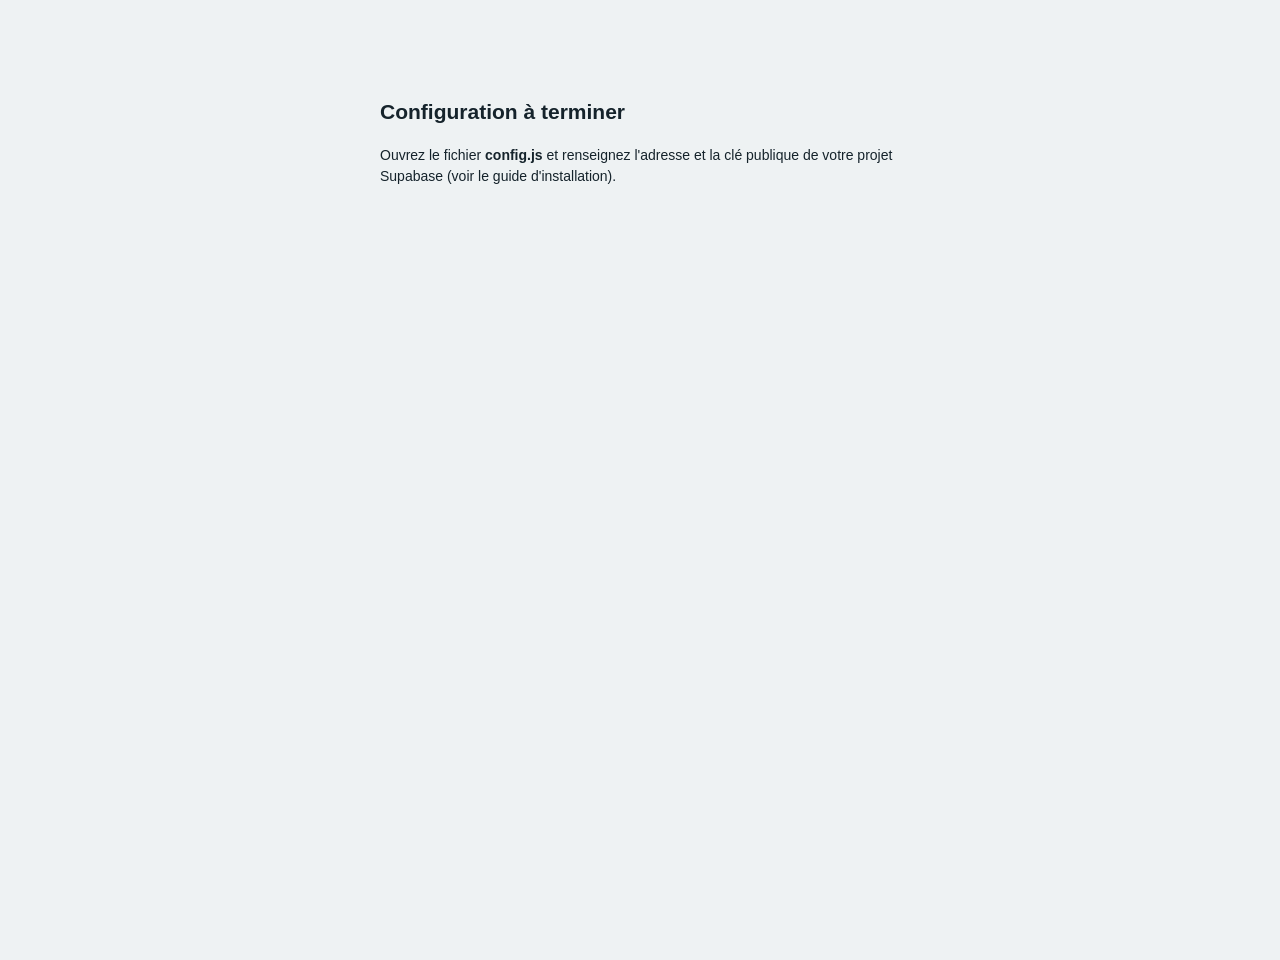
==== index.html @ d6e601d5 "Mise en ligne de l'application Filtres & PDR Chantier Co-Authored-By: Claude Opus 5.5 <noreply@anthr" ====
<!doctype html>
<html lang="fr">
<head>
<meta charset="utf-8">
<meta name="viewport" content="width=device-width,initial-scale=1,viewport-fit=cover">
<title>Filtres Chantier</title>
<link rel="preconnect" href="https://fonts.googleapis.com">
<link rel="stylesheet" href="https://fonts.googleapis.com/css2?family=Barlow+Condensed:wght@600;700&family=IBM+Plex+Mono:wght@500&family=IBM+Plex+Sans:wght@400;500;600&display=swap">
<link rel="stylesheet" href="style.css">
</head>
<body>

<!-- ======== Écran de connexion ======== -->
<section id="login" class="login" hidden>
  <div class="login-card">
    <div class="login-brand"><span class="logo" aria-hidden="true"></span><div><h1 id="login-title">Filtres Chantier</h1><p id="login-chantier" class="muted"></p></div></div>
    <form id="login-form" novalidate>
      <div class="field"><label for="lg-id">Identifiant</label><input id="lg-id" autocomplete="username" required placeholder="ex. ahmed.magasin"></div>
      <div class="field"><label for="lg-pw">Mot de passe</label><input id="lg-pw" type="password" autocomplete="current-password" required></div>
      <div class="err" id="lg-err" role="alert"></div>
      <button class="btn primary big" id="lg-btn" type="submit">Se connecter</button>
    </form>
    <p class="hint">Pas de compte ? Demandez-le à l'administrateur matériel. Mot de passe oublié : l'administrateur peut le réinitialiser.</p>
  </div>
</section>

<!-- ======== Application ======== -->
<div id="app" class="shell" hidden>
  <aside class="side" id="side">
    <div class="side-brand"><span class="logo" aria-hidden="true"></span><div><b id="app-title">Filtres Chantier</b><small id="app-chantier"></small></div></div>
    <nav id="nav" aria-label="Menu principal"></nav>
    <div class="side-foot"><span class="dot" id="sync-dot"></span><span id="sync-txt">Connexion…</span></div>
  </aside>
  <div class="main-col">
    <header class="topbar">
      <button class="burger" id="burger" aria-label="Menu">☰</button>
      <h2 id="page-title">Tableau de bord</h2>
      <div class="me" id="me-box"></div>
    </header>
    <main>
      <div id="view-tools"></div>
      <div id="view-body"><div class="empty">Chargement des données…</div></div>
    </main>
  </div>
</div>

<div class="toasts" id="toasts" aria-live="polite"></div>
<div hidden><datalist id="dl-refs"></datalist><datalist id="dl-engins"></datalist><datalist id="dl-types"></datalist><datalist id="dl-marques"></datalist></div>

<script src="config.js"></script>
<script src="vendor/supabase.js"></script>
<script src="vendor/xlsx.full.min.js"></script>
<script src="app.js"></script>
</body>
</html>
---- style.css ----
/* Filtres Chantier – menu latéral sombre + espace de travail clair, tableaux denses */
:root{
  --bg:#eef2f3; --surface:#ffffff; --surface2:#f6f8f9; --ink:#15232b; --muted:#5a6b74; --line:#d4dde1;
  --side:#0e2f38; --side-ink:#d7e6ea; --side-muted:#86a3ab; --side-hi:#164552;
  --petrol:#0f4c5c; --petrol-soft:#e1eef1; --accent:#cf5a14; --accent-soft:#fbe9dd;
  --ok:#2c7a4b; --ok-soft:#e2f2e8; --warn:#9a6a10; --warn-soft:#fbf0d6; --crit:#b8322a; --crit-soft:#fbe3e0;
  --f-display:"Barlow Condensed","Arial Narrow",Arial,sans-serif;
  --f-body:"IBM Plex Sans",system-ui,-apple-system,"Segoe UI",Arial,sans-serif;
  --f-mono:"IBM Plex Mono",ui-monospace,Consolas,monospace;
  color-scheme:light;
}
@media (prefers-color-scheme:dark){:root{
  --bg:#0d161b; --surface:#152229; --surface2:#1a2a32; --ink:#e4ecef; --muted:#93a6af; --line:#2a3c46;
  --side:#0a1c22; --side-ink:#d7e6ea; --side-muted:#7f9aa2; --side-hi:#15343e;
  --petrol:#6cb8c9; --petrol-soft:#163640; --accent:#f08a46; --accent-soft:#3a2416;
  --ok:#5fc28c; --ok-soft:#173326; --warn:#e3b354; --warn-soft:#382d14; --crit:#f0756a; --crit-soft:#3d1c19; color-scheme:dark}}
*{box-sizing:border-box}
html,body{height:100%}
body{margin:0;background:var(--bg);color:var(--ink);font-family:var(--f-body);font-size:14px;line-height:1.45}
[hidden]{display:none!important}
.muted{color:var(--muted)}
.mono{font-family:var(--f-mono);font-size:12.5px}

/* --- logo : cartouche de filtre stylisée --- */
.logo{width:34px;height:34px;border-radius:8px;background:repeating-linear-gradient(90deg,var(--accent) 0 4px,#e98a4f 4px 6px);box-shadow:inset 0 -7px 0 rgba(0,0,0,.18),inset 0 7px 0 rgba(255,255,255,.12);flex:none}

/* --- connexion --- */
.login{min-height:100%;display:flex;align-items:center;justify-content:center;padding:24px 16px;background:linear-gradient(160deg,var(--side) 0 38%,var(--bg) 38%)}
.login-card{background:var(--surface);border-radius:12px;padding:28px 26px;width:min(400px,100%);box-shadow:0 20px 60px rgba(0,0,0,.25)}
.login-brand{display:flex;gap:12px;align-items:center;margin-bottom:22px}
.login-brand h1{font-family:var(--f-display);font-size:28px;text-transform:uppercase;margin:0;color:var(--petrol);line-height:1}
.login-brand p{margin:2px 0 0;font-size:13px}
.login form{display:flex;flex-direction:column;gap:14px}
.login .field input{width:100%;padding:10px 12px;font-size:15px}

/* --- structure --- */
.shell{display:flex;min-height:100%}
.side{width:236px;flex:none;background:var(--side);color:var(--side-ink);display:flex;flex-direction:column;position:sticky;top:0;height:100vh;overflow-y:auto}
.side-brand{display:flex;gap:10px;align-items:center;padding:16px 16px 14px;border-bottom:1px solid rgba(255,255,255,.08)}
.side-brand b{font-family:var(--f-display);font-size:20px;text-transform:uppercase;letter-spacing:.03em;display:block;line-height:1.1}
.side-brand small{color:var(--side-muted);font-size:11px;display:block;line-height:1.3}
nav#nav{padding:8px 8px 16px;flex:1}
.nav-g{font-size:10.5px;text-transform:uppercase;letter-spacing:.09em;color:var(--side-muted);padding:14px 10px 5px;font-weight:600}
.nav-i{display:flex;align-items:center;justify-content:space-between;gap:8px;width:100%;text-align:left;background:none;border:0;color:var(--side-ink);font:500 13.5px var(--f-body);padding:8px 10px;border-radius:6px;cursor:pointer}
.nav-i:hover{background:var(--side-hi)}
.nav-i[aria-current="page"]{background:var(--side-hi);box-shadow:inset 3px 0 0 var(--accent);font-weight:600}
.badge{font-size:11px;font-weight:700;background:var(--accent);color:#fff;border-radius:999px;padding:0 7px;line-height:18px}
.side-foot{padding:12px 16px;font-size:12px;color:var(--side-muted);display:flex;gap:8px;align-items:center;border-top:1px solid rgba(255,255,255,.08)}
.dot{width:8px;height:8px;border-radius:50%;background:var(--warn);flex:none}
.dot.on{background:#5fc28c}
.main-col{flex:1;min-width:0;display:flex;flex-direction:column}
.topbar{position:sticky;top:0;z-index:20;background:var(--surface);border-bottom:1px solid var(--line);display:flex;align-items:center;gap:12px;padding:10px 20px}
.topbar h2{font-family:var(--f-display);font-size:24px;text-transform:uppercase;letter-spacing:.02em;margin:0 auto 0 0;text-wrap:balance}
.burger{display:none;background:none;border:1px solid var(--line);border-radius:6px;font-size:18px;padding:3px 9px;color:var(--ink);cursor:pointer}
.me{display:flex;align-items:center;gap:8px;font-size:13px;flex-wrap:wrap;justify-content:flex-end}
.role{font-size:11px;font-weight:600;text-transform:uppercase;letter-spacing:.06em;padding:2px 8px;border-radius:999px;background:var(--petrol-soft);color:var(--petrol)}
.role.admin{background:var(--accent-soft);color:var(--accent)}
main{padding:18px 20px 60px;max-width:1500px;width:100%}

/* --- éléments --- */
.tools{display:flex;flex-wrap:wrap;gap:10px;align-items:flex-end;margin-bottom:14px}
.tools .grow{margin-right:auto}
.field{display:flex;flex-direction:column;gap:3px;min-width:0}
.field label{font-size:11px;text-transform:uppercase;letter-spacing:.06em;color:var(--muted);font-weight:600}
input,select,textarea{font:14px var(--f-body);color:var(--ink);background:var(--surface);border:1px solid var(--line);border-radius:6px;padding:7px 9px;min-width:0;max-width:100%}
textarea{width:100%;min-height:120px}
input:focus,select:focus,textarea:focus,button:focus-visible{outline:2px solid var(--petrol);outline-offset:1px}
.btn{font:600 13px var(--f-body);border:1px solid var(--line);background:var(--surface);color:var(--ink);border-radius:6px;padding:7px 12px;cursor:pointer;white-space:nowrap}
.btn:hover{border-color:var(--petrol)}
.btn.primary{background:var(--accent);border-color:var(--accent);color:#fff}
.btn.primary:hover{filter:brightness(1.07)}
.btn.big{padding:11px 14px;font-size:15px}
.btn.small{padding:3px 8px;font-size:12px}
.btn.danger{color:var(--crit);border-color:var(--crit)}
.btn:disabled{opacity:.5;cursor:not-allowed}
.kpis{display:grid;grid-template-columns:repeat(auto-fit,minmax(165px,1fr));gap:10px;margin-bottom:16px}
.kpi{background:var(--surface);border:1px solid var(--line);border-radius:8px;padding:10px 14px;border-top:3px solid var(--petrol)}
.kpi b{display:block;font-family:var(--f-display);font-size:32px;line-height:1.1;font-variant-numeric:tabular-nums}
.kpi.txt b{font-size:21px;padding-top:6px}
.kpi span{font-size:12px;color:var(--muted)}
.kpi.crit{border-top-color:var(--crit)} .kpi.crit b{color:var(--crit)}
.kpi.warn{border-top-color:var(--warn)} .kpi.warn b{color:var(--warn)}
.kpi.acc{border-top-color:var(--accent)} .kpi.acc b{color:var(--accent)}
.grid2{display:grid;grid-template-columns:repeat(auto-fit,minmax(min(100%,460px),1fr));gap:14px;margin-bottom:14px}
.panel{background:var(--surface);border:1px solid var(--line);border-radius:8px;padding:12px 14px;min-width:0;margin-bottom:14px}
.grid2 .panel{margin-bottom:0}
.panel h3{font-family:var(--f-display);font-size:19px;text-transform:uppercase;letter-spacing:.03em;margin:0 0 8px;display:flex;gap:8px;align-items:center;flex-wrap:wrap}
.panel h3 small{font-family:var(--f-body);text-transform:none;letter-spacing:0;font-size:12px;color:var(--muted);font-weight:400}
.tw{overflow-x:auto;border:1px solid var(--line);border-radius:6px}
table{border-collapse:collapse;width:100%;font-size:13px}
th{background:var(--surface2);color:var(--muted);font-size:11px;text-transform:uppercase;letter-spacing:.05em;text-align:left;padding:7px 8px;border-bottom:1px solid var(--line);white-space:nowrap}
td{padding:6px 8px;border-bottom:1px solid var(--line);vertical-align:top}
tr:last-child td{border-bottom:0}
td.n,th.n{text-align:right;font-variant-numeric:tabular-nums;white-space:nowrap}
.pill{display:inline-block;font-size:11px;font-weight:600;padding:1px 8px;border-radius:999px;white-space:nowrap}
.p-RUPTURE,.p-crit{background:var(--crit-soft);color:var(--crit)}
.p-ALERTE,.p-warn{background:var(--warn-soft);color:var(--warn)}
.p-OK,.p-ok{background:var(--ok-soft);color:var(--ok)}
.p-info{background:var(--petrol-soft);color:var(--petrol)}
.p-acc{background:var(--accent-soft);color:var(--accent)}
.reste{color:var(--crit);font-weight:600}
.banner{border-radius:8px;padding:10px 14px;margin-bottom:14px;font-weight:600}
.banner.crit{background:var(--crit-soft);color:var(--crit)}
.banner.ok{background:var(--ok-soft);color:var(--ok)}
.banner.info{background:var(--petrol-soft);color:var(--petrol)}
.feed{list-style:none;margin:0;padding:0}
.feed li{display:flex;gap:10px;padding:7px 0;border-bottom:1px solid var(--line);align-items:flex-start}
.feed li:last-child{border-bottom:0}
.feed .t{font-size:12px;color:var(--muted);white-space:nowrap;margin-left:auto;padding-left:8px}
.feed .new{width:7px;height:7px;border-radius:50%;background:var(--accent);flex:none;margin-top:8px}
.av{width:24px;height:24px;border-radius:50%;flex:none;display:inline-flex;align-items:center;justify-content:center;font-size:11px;font-weight:700;color:#fff}
.who{display:inline-flex;align-items:center;gap:5px;white-space:nowrap}
.who .av{width:18px;height:18px;font-size:9px}
.empty{padding:22px;text-align:center;color:var(--muted)}
.more{font-size:12px;color:var(--muted);padding:6px 2px}
.chips{display:flex;flex-wrap:wrap;gap:6px}
.chip{border:1px solid var(--line);border-radius:6px;padding:4px 8px;font-size:12px;background:var(--surface2)}
.chip b{font-family:var(--f-mono);font-weight:500}
.card-head{display:flex;gap:16px;flex-wrap:wrap;align-items:baseline;margin-bottom:12px}
.card-head .code{font-family:var(--f-display);font-size:34px;font-weight:700;color:var(--petrol)}
.card-head .desc{font-size:16px;font-weight:600}
.overlay{position:fixed;inset:0;background:rgba(10,20,25,.5);z-index:50;display:flex;align-items:flex-start;justify-content:center;padding:40px 16px;overflow-y:auto}
.modal{background:var(--surface);border-radius:10px;width:min(720px,100%);padding:18px 20px;box-shadow:0 20px 60px rgba(0,0,0,.3)}
.modal h3{font-family:var(--f-display);font-size:24px;text-transform:uppercase;margin:0 0 12px}
.fgrid{display:grid;grid-template-columns:repeat(auto-fit,minmax(200px,1fr));gap:10px 14px}
.fgrid .full{grid-column:1/-1}
.fgrid input,.fgrid select{width:100%}
.hint{font-size:12px;color:var(--muted);margin-top:2px}
.hint.ok{color:var(--ok)} .hint.crit{color:var(--crit)}
.actions{display:flex;gap:8px;justify-content:flex-end;margin-top:16px;flex-wrap:wrap}
.err{color:var(--crit);font-size:13px;min-height:1em}
.toasts{position:fixed;right:16px;bottom:16px;z-index:60;display:flex;flex-direction:column;gap:8px;max-width:min(380px,calc(100vw - 32px))}
.toast{background:var(--ink);color:var(--bg);padding:10px 14px;border-radius:8px;font-size:13px;box-shadow:0 8px 24px rgba(0,0,0,.25)}
.rowact{display:flex;gap:4px;justify-content:flex-end}
.steps{margin:0;padding-left:20px} .steps li{margin-bottom:6px}

@media (max-width:860px){
  .side{position:fixed;left:0;top:0;z-index:40;transform:translateX(-100%);transition:transform .2s}
  .side.open{transform:none;box-shadow:0 0 40px rgba(0,0,0,.4)}
  .burger{display:inline-block}
  main{padding:14px 16px 60px}
  .topbar{padding:10px 16px}
  .me .nm{display:none}
  .kpi b{font-size:26px}
}
@media (prefers-reduced-motion:reduce){*{transition:none!important}}

/* --- Filtres / PDR, import Excel --- */
.subtabs{display:flex;gap:6px;margin-bottom:12px;flex-wrap:wrap}
.subtabs .btn[aria-pressed="true"]{background:var(--petrol);border-color:var(--petrol);color:var(--surface)}
.modal.wide{width:min(1100px,100%)}
.imp-prev{margin-top:10px}
.chk{display:flex;gap:6px;align-items:center;font-size:13px}
tr.row-err td{background:var(--crit-soft)}
.kpi-title{font-family:var(--f-display);font-size:18px;text-transform:uppercase;margin:6px 0 8px;display:flex;gap:8px;align-items:center}
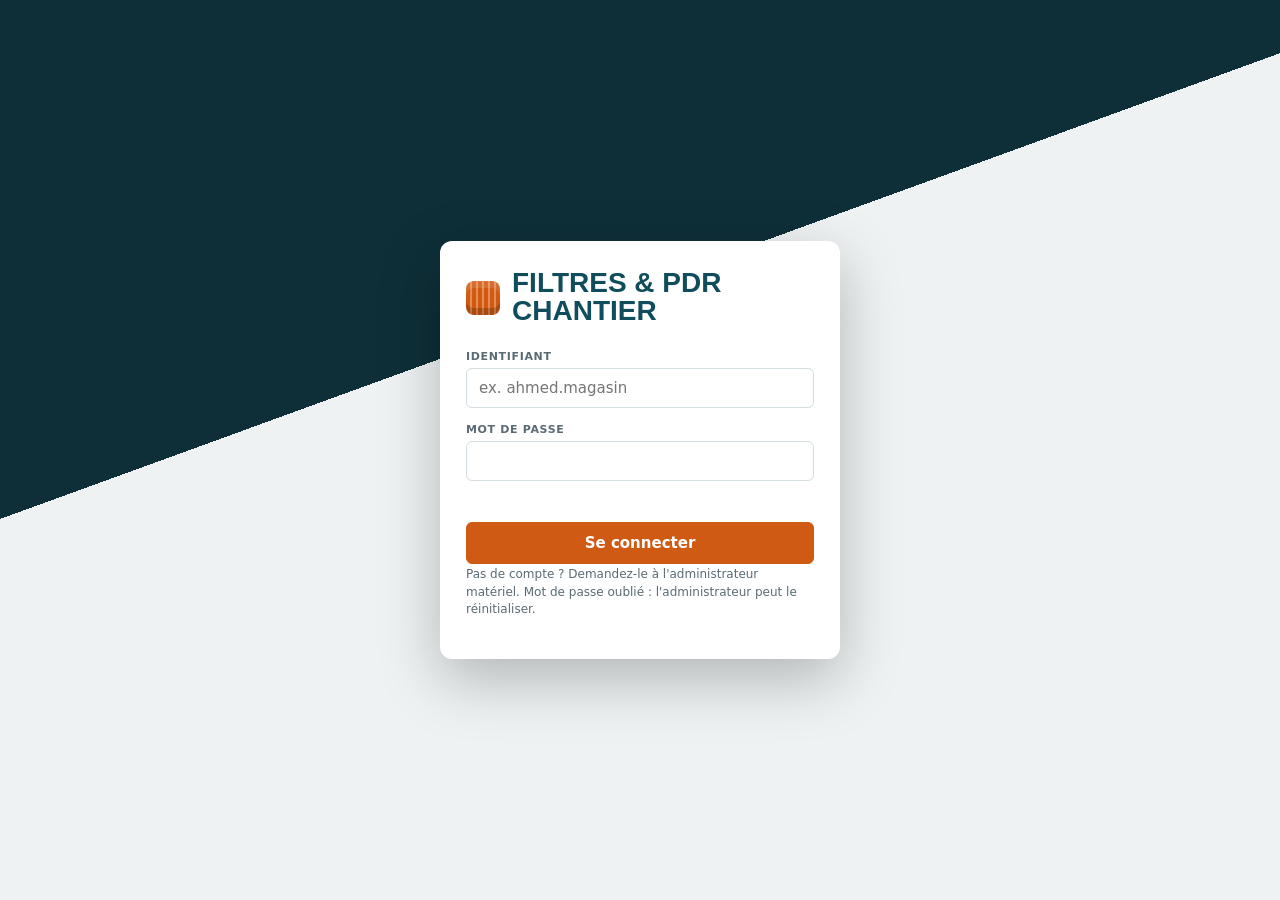
==== commit 8f82749d: "Entrées : colonne Fournisseur (saisie, tableau, recherche, import, export, canevas) Co-Authored-By: " ====
--- a/index.html
+++ b/index.html
@@ -3,7 +3,7 @@
 <head>
 <meta charset="utf-8">
 <meta name="viewport" content="width=device-width,initial-scale=1,viewport-fit=cover">
-<title>Filtres Chantier</title>
+<title>Filtres &amp; PDR Chantier</title>
 <link rel="preconnect" href="https://fonts.googleapis.com">
 <link rel="stylesheet" href="https://fonts.googleapis.com/css2?family=Barlow+Condensed:wght@600;700&family=IBM+Plex+Mono:wght@500&family=IBM+Plex+Sans:wght@400;500;600&display=swap">
 <link rel="stylesheet" href="style.css">
@@ -45,7 +45,7 @@
 </div>
 
 <div class="toasts" id="toasts" aria-live="polite"></div>
-<div hidden><datalist id="dl-refs"></datalist><datalist id="dl-engins"></datalist><datalist id="dl-types"></datalist><datalist id="dl-marques"></datalist></div>
+<div hidden><datalist id="dl-refs"></datalist><datalist id="dl-engins"></datalist><datalist id="dl-types"></datalist><datalist id="dl-marques"></datalist><datalist id="dl-fourn"></datalist></div>
 
 <script src="config.js"></script>
 <script src="vendor/supabase.js"></script>
--- a/style.css
+++ b/style.css
@@ -153,3 +153,11 @@
 .chk{display:flex;gap:6px;align-items:center;font-size:13px}
 tr.row-err td{background:var(--crit-soft)}
 .kpi-title{font-family:var(--f-display);font-size:18px;text-transform:uppercase;margin:6px 0 8px;display:flex;gap:8px;align-items:center}
+
+/* --- Demandes d'achat --- */
+.le table{min-width:640px}
+.le td{padding:3px 4px}
+.le input{width:100%;min-width:0;padding:6px 8px;font-size:13px}
+.le .dl-qte{text-align:right}
+.btn.small.primary{background:var(--accent);border-color:var(--accent);color:#fff}
+.imp-prev h4{margin:14px 0 6px;font-size:13px}
